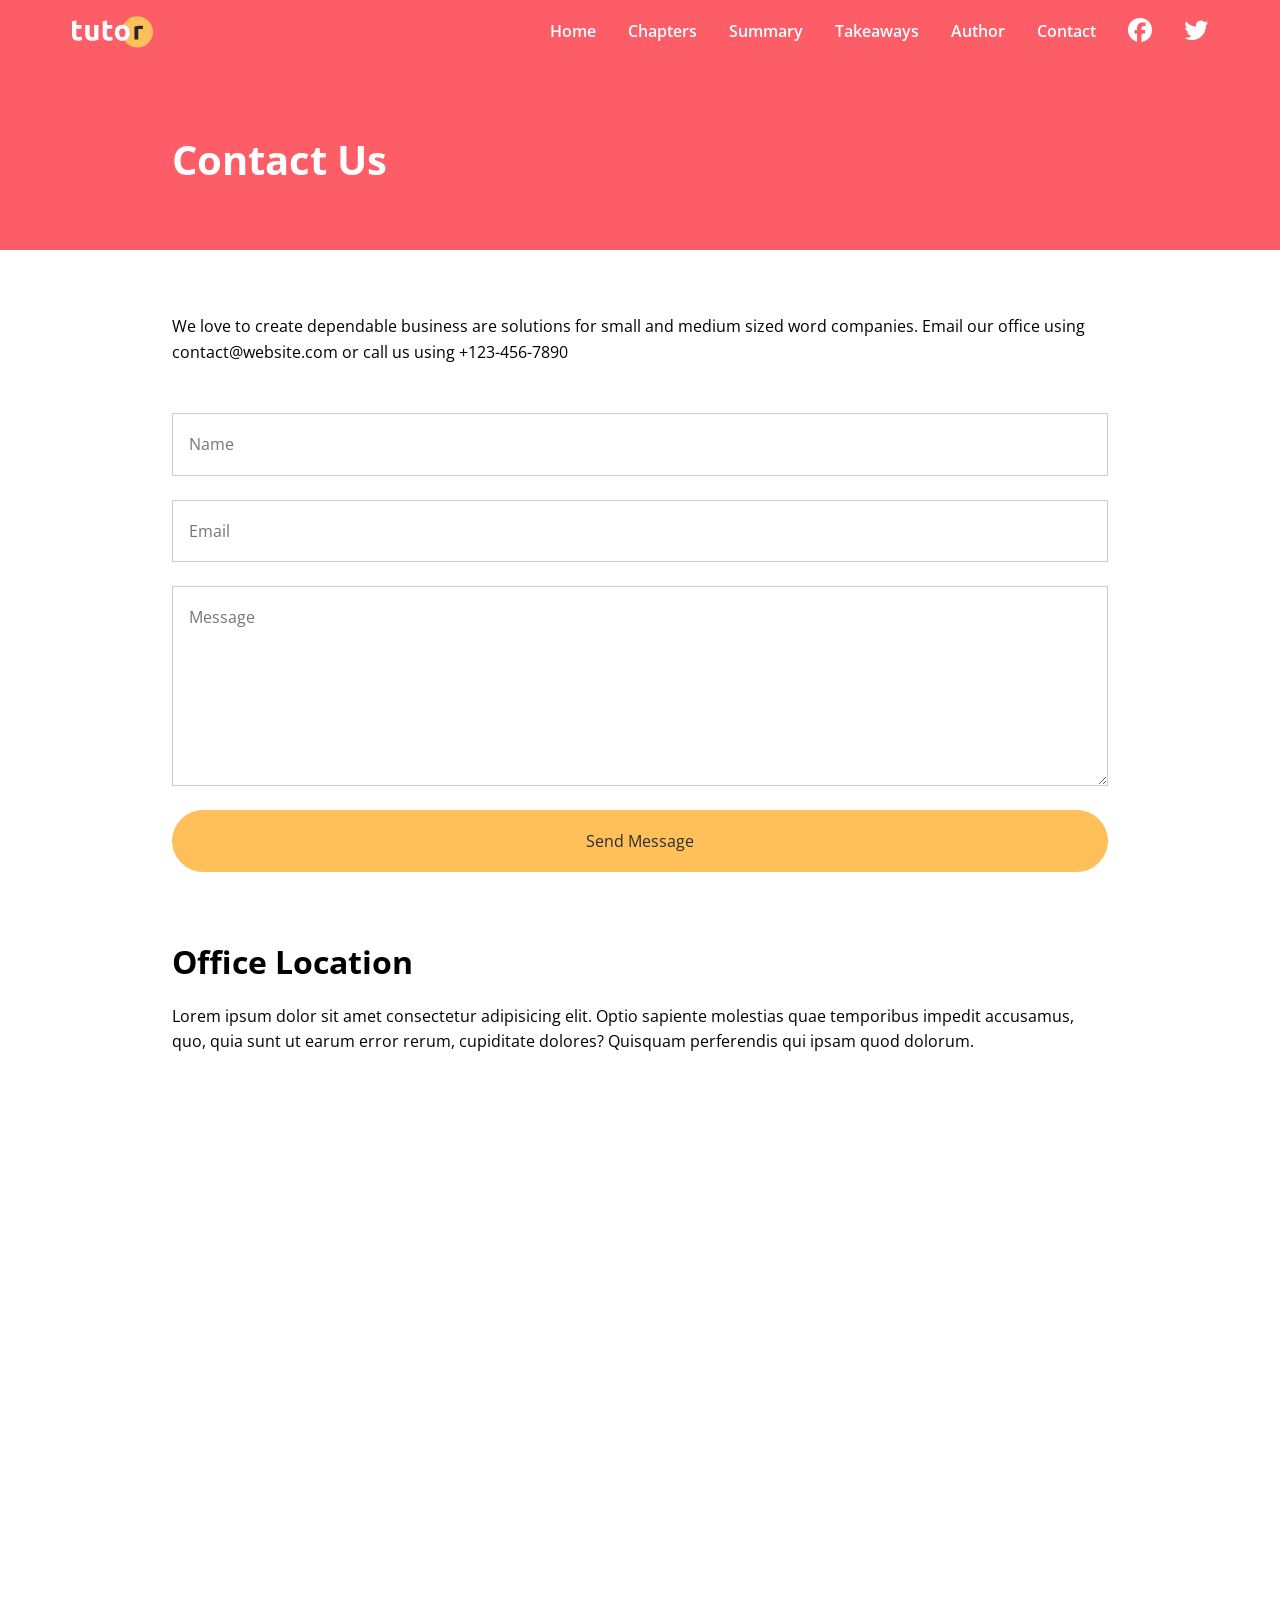
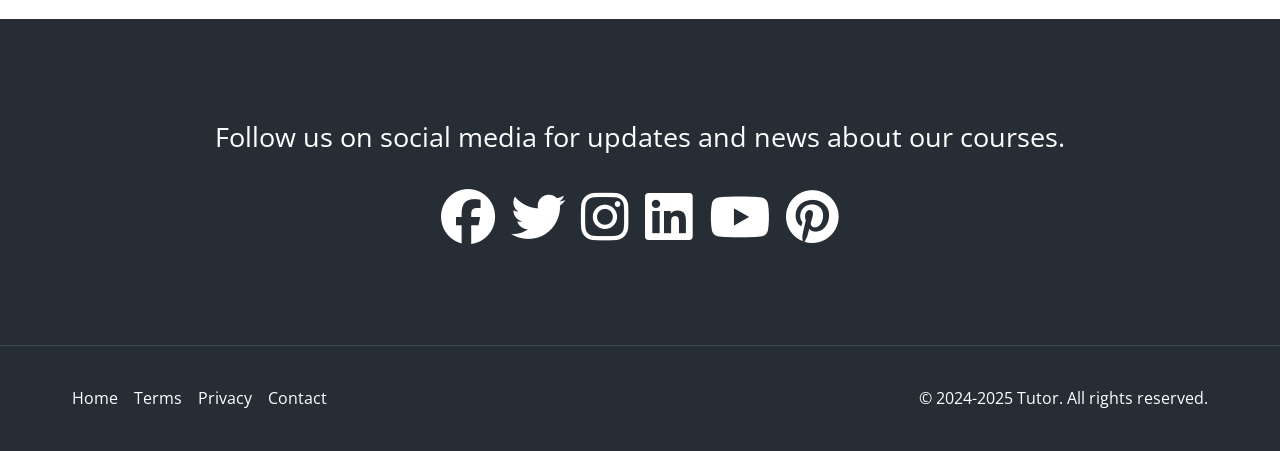
==== contact.html @ ddd4edb8 "Initial Commit" ====
<!DOCTYPE html>
<html lang="en">
<head>
  <meta charset="UTF-8">
  <meta name="viewport" content="width=device-width, initial-scale=1.0">
  <link rel="stylesheet" href="https://cdnjs.cloudflare.com/ajax/libs/font-awesome/6.7.2/css/all.min.css" integrity="sha512-Evv84Mr4kqVGRNSgIGL/F/aIDqQb7xQ2vcrdIwxfjThSH8CSR7PBEakCr51Ck+w+/U6swU2Im1vVX0SVk9ABhg==" crossorigin="anonymous" referrerpolicy="no-referrer" />
  <link rel="preconnect" href="https://fonts.googleapis.com">
  <link rel="preconnect" href="https://fonts.gstatic.com" crossorigin>
  <link href="https://fonts.googleapis.com/css2?family=Open+Sans:ital,wght@0,300..800;1,300..800&display=swap" rel="stylesheet">
  <link rel="icon" href="images/favicon.png">
  <link rel="stylesheet" href="./css/styles.css">
  <title>Welcome To Tutors</title>
</head>
<body>
  <nav class="navbar">
    <div class="navbar-flex container">
      <img src="images/logo.svg" alt="Tutor">

      <!-- Main Menu -->
      <div class="main-menu-items">
        <ul class="main-menu-list">
          <li><a href="#">Home</a></li>
          <li><a href="#chapters">Chapters</a></li>
          <li><a href="#summary">Summary</a></li>
          <li><a href="#takeaways">Takeaways</a></li>
          <li><a href="#author">Author</a></li>
          <li><a href="contact.html">Contact</a></li>
          <li><a href="http://facebook.com" target="_blank">
            <i class="fa-brands fa-facebook"></i>
          </a></li>
          <li><a href="http://twitter.com" target="_blank">
            <i class="fa-brands fa-twitter"></i>
          </a></li>
        </ul>
      </div>
      
      <!-- Mobile Menu -->
      <div class="mobile-menu">
       <!-- Hamburger Button -->
        <div class="mobile-menu-toggle">
        <i class="fas fa-bars fa-2x"></i>
        </div>
        <!-- Mobile Menu Items -->
        <div class="mobile-menu-items">
          <ul class="mobile-menu-list">
            <li><a href="#">Home</a></li>
            <li><a href="#chapters">Chapters</a></li>
            <li><a href="#summary">Summary</a></li>
            <li><a href="#takeaways">Takeaways</a></li>
            <li><a href="#author">Author</a></li>
            <li><a href="contact.html">Contact</a></li>
            <li><a href="http://facebook.com" target="_blank">
              <i class="fa-brands fa-facebook"></i>
            </a></li>
            <li><a href="http://twitter.com" target="_blank">
              <i class="fa-brands fa-twitter"></i>
            </a></li>
          </ul>
        </div>
      </div>
    </div>
  </nav>

  <!-- Inner Header -->
  <header class="inner-header">
    <div class="container-sm">
      <h1>Contact Us</h1>
    </div>
  </header>

  <section class="contact-form section">
    <div class="container-sm">
      <p>
        We love to create dependable business are solutions for small and
        medium sized word companies. Email our office using
        contact@website.com or call us using +123-456-7890
      </p>

      <form
        action="https://formspree.io/f/mwppybrp"
        method="POST">
        <input type="text" name='name' placeholder="Name">
        <input type="email" name='email' placeholder="Email">
        <textarea name="message" placeholder="Message"></textarea>
        <button type="submit" class="btn">Send Message</button>
      </form>
    </div>
  </section>

  <!-- Location -->
  <div class="location section">
    <div class="container-sm">
      <h2>Office Location</h2>
      <p>Lorem ipsum dolor sit amet consectetur adipisicing elit. Optio sapiente molestias quae temporibus impedit accusamus, quo, quia sunt ut earum error rerum, cupiditate dolores? Quisquam perferendis qui ipsam quod dolorum.</p>
      <div class="map">
        <iframe src="https://www.google.com/maps/embed?pb=!1m18!1m12!1m3!1d2455.5124753357427!2d47.82884887714137!3d52.01576107193333!2m3!1f0!2f0!3f0!3m2!1i1024!2i768!4f13.1!3m3!1m2!1s0x416b8eb6922a7a7f%3A0xe0f4222cad5ca24c!2z0YPQuy4g0KHRgtC10L_QvdCw0Y8sIDEyLzEsINCR0LDQu9Cw0LrQvtCy0L4sINCh0LDRgNCw0YLQvtCy0YHQutCw0Y8g0L7QsdC7LiwgNDEzODY0!5e0!3m2!1sru!2sru!4v1736764170391!5m2!1sru!2sru" width="400" height="300" style="border:0;" allowfullscreen="" loading="lazy" referrerpolicy="no-referrer-when-downgrade"></iframe>
      </div>
    </div>
  </div>

  <!-- Social -->
  <section class="social section">
    <div class="container">
      <p>
        Follow us on social media for updates and news about our courses.
      </p>
      <div class="social-icons">
        <a href="#"><i class="fa-brands fa-facebook fa-2x"></i></a>
        <a href="#"><i class="fa-brands fa-twitter fa-2x"></i></a>
        <a href="#"><i class="fa-brands fa-instagram fa-2x"></i></a>
        <a href="#"><i class="fa-brands fa-linkedin fa-2x"></i></a>
        <a href="#"><i class="fa-brands fa-youtube fa-2x"></i></a>
        <a href="#"><i class="fa-brands fa-pinterest fa-2x"></i></a>
      </div>
    </div>
  </section>

  <footer class="footer">
  <div class="container footer-flex">
    <ul class="footer-links">
      <li><a href="#">Home</a></li>
      <li><a href="#">Terms</a></li>
      <li><a href="#">Privacy</a></li>
      <li><a href="#">Contact</a></li>
    </ul>
    <p>&copy; 2024-2025 Tutor. All rights reserved.</p>
  </div>
  </footer>

  <script src="js/script.js"></script>
</body>
</html>
---- css/styles.css ----
*,
*::before,
*::after {
  margin: 0;
  padding: 0;
  box-sizing: border-box;
}

:root {
  --primary-color: #fc5d66;
  --secondary-color: #ffc05a;
  --light-color: #f9fafb;
  --dark-color: #272d35;
}

html, body {
  font-family: 'Open Sans', sans-serif;
  scroll-behavior: smooth;
  line-height: 1.6;
}

a {
  text-decoration: none;
}

ul {
  list-style: none;
}

img {
  max-width: 100%;
}

/* Utility Classes */
.btn {
  display: inline-block;
  padding: 1.2rem 2.3rem;
  border: 1px solid var(--secondary-color);
  border-radius: 32px;
  background-color: var(--secondary-color);
  color: var(--dark-color);
  cursor: pointer;
  transition: all 0.2s ease;
}

.btn:hover {
  background: var(--primary-color);
  color: #fff;
  border-color: #fff;
}

.container {
  max-width: 1200px;
  margin: 0 auto;
  padding: 0 2rem;
}

.container-sm {
  max-width: 1000px;
  margin: 0 auto;
  padding: 0 2rem;
}

.section {
  margin: 4rem 0;
}

/* Text Classes */
.text-primary {
  color: var(--primary-color);
}

.text-secondary {
  color: var(--secondary-color);
}

/* Section Header */
.section-header {
  max-width: 750px;
  margin: 0 auto;
  text-align: center;
  margin-bottom: 3rem;
}

.section-header h2 {
  font-size: 2rem;
  font-weight: 700;
  color: var(--dark-color);
  margin-bottom: 0.5rem;
}

.section-header p {
  font-size: 1.2rem;
  color: var(--dark-color)
}

.heading-border {
  width: 64px;
  height: 4px;
  background-color: var(--primary-color);
  margin: 0 auto 2rem;
}

/* Card */
.card {
  display: flex;
  flex-direction: column;
  align-items: center;
  justify-content: center;
  text-align: center;
  padding: 2rem 1.75rem;
  background-color: #fff;
  box-shadow: 0 4px 12px 0 rgba(0,0,0, 0.3)
}

/* Navbar */
.navbar {
  background-color: transparent;
  color: white;
  padding: 1rem 2rem;
  position: fixed;
  top: 0;
  right: 0;
  left: 0;
  z-index: 1000;
  transition: background-color 0.3s ease-in-out;
}

.navbar.navbar-scroll {
  background-color: rgba(235, 77, 85, 0.8);
  backdrop-filter: blur(10px)
}

.navbar img {
  width: 81px;
  height: 32px;
}

.navbar-flex {
  display: flex;
  justify-content: space-between;
  align-items: center;
}

.navbar .main-menu-list {
  display: flex;
  gap: 2rem;
  justify-content: center;
  align-items: center;
  font-weight: 600;
}

.navbar a {
  color: #fff;
}

.navbar a:hover {
  color: var(--secondary-color);
}

.navbar i {
  font-size: 1.5rem;
}

/* Mobile Menu */
.mobile-menu {
  display: none;
}

.navbar .mobile-menu-toggle {
  color: #fff;
  cursor: pointer;
}

.navbar .mobile-menu-items {
  position: absolute;
  background-color: rgba(0,0,0, 0.8);
  top: 100%;
  left: 0;
  width: 100%;
  opacity: 0.95;
  padding: 3rem 2rem;
  text-align: center;
  box-shadow: 0 2px 5px rgba(0,0,0,0.1);
  border-top: 1px solid rgba(255, 255, 255, 0.1);
  transform: translateX(100%);
  transition: transform 0.3s ease;
}

.navbar .mobile-menu-items.active {
  transform: translateX(0);
}

.navbar .mobile-menu-list {
  display: flex;
  flex-direction: column;
  gap: 2rem;
  font-size: 1.2rem;
}

/* Hero */
.hero {
  background: #000 url('../images/header-background.jpg') center center/cover no-repeat;
  padding: 11.5rem 2rem 8rem;
  color: #fff;
  overflow-x: hidden;
  position: relative;
}

.hero .hero-flex {
  display: flex;
  justify-content: space-between;
  align-items: center;
  gap: 6rem;
  padding-bottom: 8rem;
}

.hero h1 {
  font-size: 3.5rem;
  line-height: 1.2;
  font-weight: 700;
  margin-bottom: 1rem;
}

.hero p {
  font-size: 1.2rem;
  margin-bottom: 2rem;
  line-height: 1.8;
  font-weight: 400;
}

.hero img {
  width: 100%;
  margin-right: -100px;
}

.hero .frame-decoration {
  position: absolute;
  bottom: 0;
  left: 0;
  width: 100%;
  height: 100px;
}

/* Learn Topics */
.topics {
  display: grid;
  grid-template-columns: repeat(4, 1fr);
  gap: 2rem;
}

.topics img {
  transition: transform 0.3s;
}

.topics img:hover {
  transform: scale(1.1);
}

.topics h3 {
  font-size: 1rem;
  font-weight: 700;
  margin: 0.5rem 0;
}

/* Chapter Cards */
.chapter-cards {
  display: grid;
  grid-template-columns: repeat(3, 1fr);
  gap: 2rem;
  padding: 1rem 0 4rem;
}

.chapter-cards img {
  width: 130px;
  margin-top: 1rem;
}

.chapter-cards h3 {
  font-size: 1.25rem;
  font-weight: 700;
  margin: 1rem 0;
}

/* Summary */
.summary {
  background-color: var(--light-color);
  color: var(--dark-color);
  padding: 4rem 2rem 5rem;
}

.summary .section-lists {
  background-color: #fff;
  padding: 2rem;
}

.summary .list-header {
  background-color: var(--primary-color);
  color: #fff;
  padding: 0.5rem 1rem;
  font-size: 1.2rem;
  font-weight: 700;
  margin: 1rem 0;
}

.summary .list-item {
  padding: 1.4rem;
  border-bottom: 1px solid #f1f4f6;
}

.summary .list-item:last-child {
  border-bottom: none;
}

/* Info Section */
.info-container {
  background: url('../images/audience.jpg') top center/cover no-repeat;
  display: flex;
}

.info-content {
  background-color: var(--primary-color);
  color: #fff;
  flex: 1;
  padding: 4rem;
}

.info-left {
  width: 50%;
}

.info-content h2 {
  font-size: 2rem;
  margin-bottom: 1rem;
  font-weight: 700;
}

.info-content p {
  font-size: 1.2rem;
  margin-bottom: 2rem;
}

.info-content ul li {
  font-size: 1.2rem;
  line-height: 2;
}

.info-content i {
  margin-right: 0.5rem;
  color: var(--secondary-color)
}

/* Takeaways */
.takeaways-cards {
  display: grid;
  grid-template-columns: repeat(3, 1fr);
  gap: 2rem;
  padding: 1.5rem 0;
}

.takeaways-cards .card {
  flex-direction: row;
  text-align: left;
}

.takeaways-cards .card i {
  margin-right: 1rem;
}

/* Details */
.details .details-flex { 
  display: flex;
  gap: 4rem;
  align-items: center;
  justify-content: center;
}

.details img {
  width: 100%;
  max-width: 500px;
}

.details h2 {
  font-size: 2rem;
  font-weight: 700;
  margin-bottom: 0.5rem;
}

.details .heading-border {
  margin: 0;
}

.details p {
  margin: 1rem 0 2rem;
}

/* Author */
.details + .details .details-flex {
  flex-direction: row-reverse;
}

.details ul {
  margin-bottom: 2rem;
}

.details ul li {
  line-height: 2;
}

.details i {
  margin-right: 0.5rem;
}

/* Stats */
.stats {
  background: #000 url('../images/stats-background.jpg') center center/cover no-repeat;
  color: #fff;
}

.stats-flex {
  display: flex;
  justify-content: space-between;
  align-items: center;
  padding: 4rem 2rem;
}

.stats img {
  width: 100%;
  max-width: 500px;
}

.stats-content {
  max-width: 500px;
}

.stats .stats-numbers {
  display: flex;
  gap: 2rem;
  margin: 2rem 0;
  text-align: center;
  justify-content: center;
  align-items: center;
  flex-wrap: wrap;
}

.stats .stats-numbers h3 {
  font-size: 3rem;
  font-weight: 700;
}

.stats .stats-numbers p {
  font-size: 0.8rem;
}

.stats .stats-text {
  font-size: 1.2rem;
  margin-bottom: 2rem;
  text-align: center;
}

.stats .btn {
  display: block;
  margin: 0 auto;
  text-align: center;
  width: 200px;
}

/* Newsletter */
.newsletter {
  text-align: center;
  margin: 0 2rem;
}

.newsletter-flex {
  display: flex;
  gap: 1rem;
  flex-direction: column;
  justify-content: center;
  align-items: center;
  background-color: var(--light-color);
  border: 1px solid #eee;
  padding: 4rem 2rem;
}

.newsletter h2 {
  font-size: 2rem;
  font-weight: 700;
}

.newsletter p {
  max-width: 600px;
}

.newsletter input[type='email'] {
  padding: 1rem 2rem;
  border: 1px solid #ccc;
  border-radius: 32px;
  width: 100%;
  max-width: 400px;
  margin: 1rem 0;
}

/* Social */
.social {
  background-color: var(--dark-color);
  color: #fff;
  padding: 6rem 2rem;
  text-align: center;
  font-size: 1.7rem;
  margin-bottom: 0;
}

.social a {
  color: #fff;
}

.social a:hover {
  color: var(--secondary-color);
}

.social p {
  margin-bottom: 2rem;
}

.social .social-icons {
  display: flex;
  justify-content: center;
  gap: 1rem;
  margin-top: 2rem;
}

/* Footer */
.footer {
  background-color: var(--dark-color);
  color: #fff;
  border-top: 1px solid #384653;
  padding: 0.5rem 2rem;
}

.footer-flex {
  display: flex;
  justify-content: space-between;
  align-items: center;
}

.footer a {
  color: #fff;
}

.footer a:hover {
  color: var(--secondary-color);
}

.footer ul {
  display: flex;
  justify-content: center;
  gap: 1rem;
  margin: 2rem 0;
}

/* Inner Header */
.inner-header {
  background-color: var(--primary-color);
  color: #fff;
  height: 250px;
  padding-top: 8rem;
}

.inner-header h1 {
  font-size: 2.5rem;
  font-weight: 700;
  margin-bottom: 1rem;
}

/* Contact Form */
.contact-form p {
  margin-bottom: 3rem;
}

.contact-form input,
.contact-form textarea {
  display: block;
  font-family: inherit;
  font-size: medium;
  width: 100%;
  margin: 1.5rem 0;
  border: 1px solid #ccc;
  padding: 1.2rem 1rem;
}

.contact-form textarea {
  height: 200px;
}

.contact-form .btn {
  display: block;
  width: 100%;
  font-size: inherit;
  font-family: inherit;
  margin: 0 auto;
}

/* Location */
.location h2 {
  font-size: 2rem;
  font-weight: 700;
  margin-bottom: 1rem;
}

.location p {
  margin-bottom: 2rem;
}

.location .map {
  overflow: hidden;
  position: relative;
  height: 0;
  margin-bottom: 3rem;
  padding-bottom: 50%;
  border-radius: 0.25rem;
}

.location .map iframe {
  position: absolute;
  top: 0;
  left: 0;
  width: 100%;
  height: 100%;
  border: none;
}

/* Media Queries */
@media(max-width: 1200px) {
  .hero .hero-flex {
    gap: 2rem;
  }

  .hero img {
    max-width: 500px;
    margin-right: 0;
  }

  .hero h1 {
    font-size: 3rem;
  }

  .topics {
    grid-template-columns: repeat(3, 1fr);
  }
}

@media(max-width: 992px) {
  .hero {
    text-align: center;
  }

  .hero .hero-flex {
    flex-direction: column;
    padding-bottom: 4rem;
  }

  .hero img {
    max-width: 600px;
    margin-top: 2rem;
  }

  .topics {
    grid-template-columns: repeat(2, 1fr);
  }

  .chapter-cards {
    grid-template-columns: 1fr;
  }

  .takeaways-cards {
    grid-template-columns: 1fr;
  }

  .details-flex,
  .details + .details .details-flex,
  .stats .stats-flex {
    flex-direction: column;
    gap: 2rem;
  }
}

@media(max-width: 768px) {
  .main-menu-items {
    display: none;
  }

  .navbar .mobile-menu {
    display: block;
  }

  .navbar .mobile-menu-toggle {
    display: block;
    padding: 10px;
  }

  .info-container {
    flex-direction: column;
  }

  .info-content {
    padding: 2rem;
  }

  .info-content h2 {
    font-size: 1.5rem;
  }

  .info-content p {
    font-size: 1rem;
  }

  .info-left {
    display: none;
  }

  .social .social-icons {
    flex-wrap: wrap;
  }

  .social p {
    font-size: 1.2rem;
  }

  .social i {
    font-size: 2rem;
  }

  .footer {
    padding: 0.5rem 1rem;
  }

  .footer-flex {
    flex-direction: column;
    text-align: center;
  }
}

@media(max-width: 576px) {
  .hero {
    padding-right: 0.2rem;
    padding-left: 0.2rem;
  }

  .hero h1 {
    font-size: 2.5rem;
  }

  .hero img {
    max-width: 350px;
  }

  .topics {
    grid-template-columns: 1fr;
  }

  .summary .container {
    padding: 0;
  }

  .stats .stats-numbers {
    flex-direction: column;
  }

  .newsletter h2 {
    font-size: 1.5rem;
  }

  .newsletter p {
    display: none;
  }
}
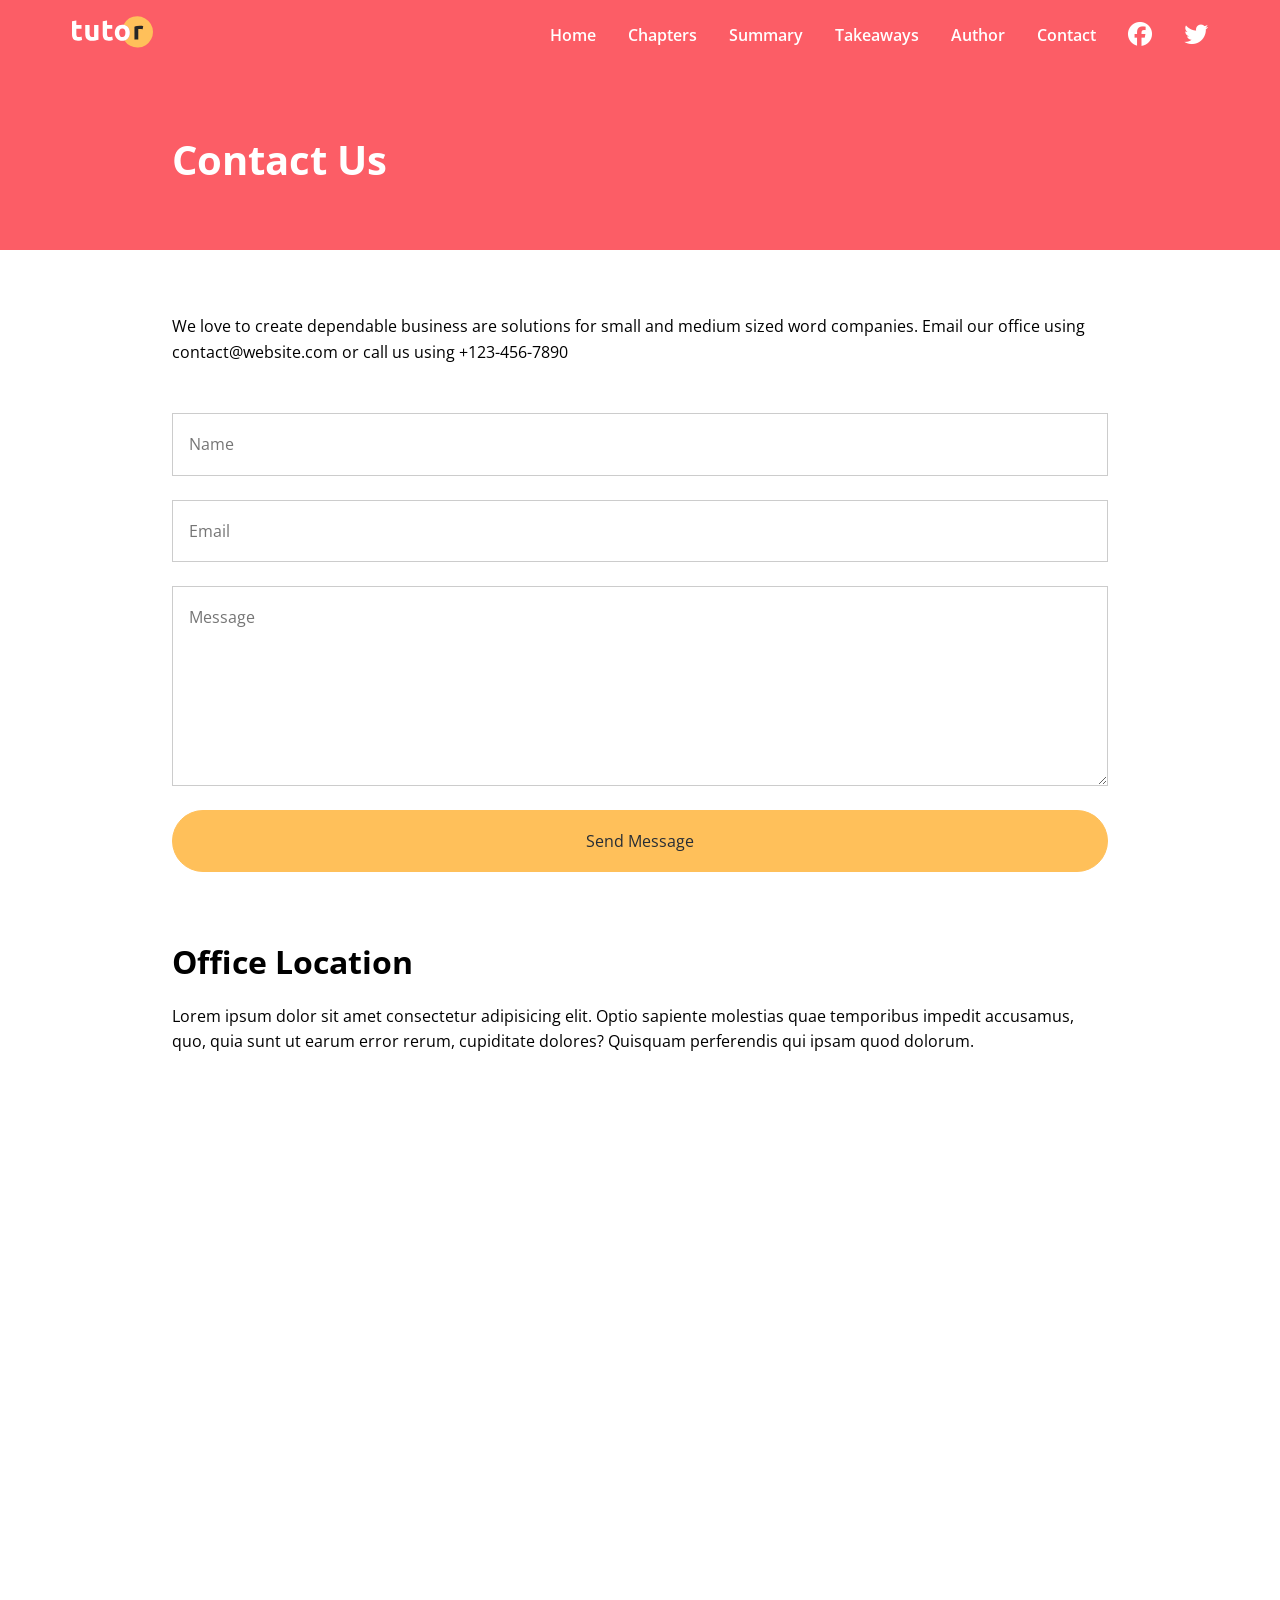
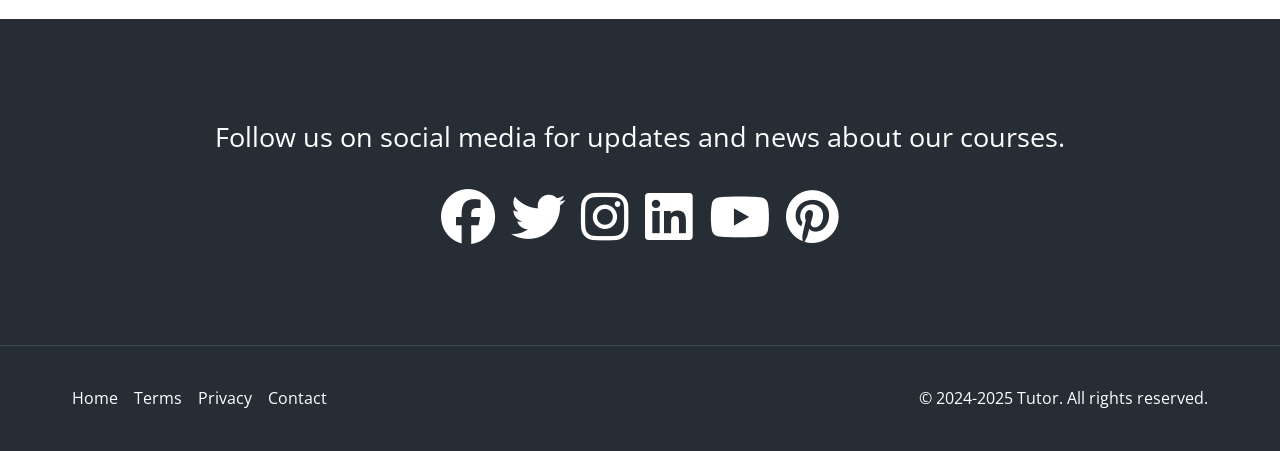
==== commit 3226a30e: "Added aria" ====
--- a/contact.html
+++ b/contact.html
@@ -12,23 +12,26 @@
   <title>Welcome To Tutors</title>
 </head>
 <body>
-  <nav class="navbar">
+  <nav class="navbar" role="navigation" aria-label="Main Navigation">
     <div class="navbar-flex container">
-      <img src="images/logo.svg" alt="Tutor">
+      <a href="#" aria-label="Logo Home Link">
+        <img src="images/logo.svg" alt="Tutor Logo">
+      </a>
 
       <!-- Main Menu -->
       <div class="main-menu-items">
         <ul class="main-menu-list">
-          <li><a href="#">Home</a></li>
+          <li><a href="/">Home</a></li>
           <li><a href="#chapters">Chapters</a></li>
           <li><a href="#summary">Summary</a></li>
           <li><a href="#takeaways">Takeaways</a></li>
           <li><a href="#author">Author</a></li>
           <li><a href="contact.html">Contact</a></li>
-          <li><a href="http://facebook.com" target="_blank">
+          <li><a href="http://facebook.com" target="_blank"
+            aria-label="Follow Us On Facebook">
             <i class="fa-brands fa-facebook"></i>
           </a></li>
-          <li><a href="http://twitter.com" target="_blank">
+          <li><a href="http://twitter.com" target="_blank" aria-label="Follow Us On Twitter">
             <i class="fa-brands fa-twitter"></i>
           </a></li>
         </ul>
@@ -37,22 +40,23 @@
       <!-- Mobile Menu -->
       <div class="mobile-menu">
        <!-- Hamburger Button -->
-        <div class="mobile-menu-toggle">
+        <div class="mobile-menu-toggle" role="button" aria-expanded="false" aria-controls="mobile-menu-items" aria-label="Open mobile menu" tabindex="0">
         <i class="fas fa-bars fa-2x"></i>
         </div>
         <!-- Mobile Menu Items -->
-        <div class="mobile-menu-items">
+        <div id="mobile-menu-items" class="mobile-menu-items">
           <ul class="mobile-menu-list">
-            <li><a href="#">Home</a></li>
+            <li><a href="/">Home</a></li>
             <li><a href="#chapters">Chapters</a></li>
             <li><a href="#summary">Summary</a></li>
             <li><a href="#takeaways">Takeaways</a></li>
             <li><a href="#author">Author</a></li>
             <li><a href="contact.html">Contact</a></li>
-            <li><a href="http://facebook.com" target="_blank">
+            <li><a href="http://facebook.com" target="_blank"
+              aria-label="Follow Us On Facebook">
               <i class="fa-brands fa-facebook"></i>
             </a></li>
-            <li><a href="http://twitter.com" target="_blank">
+            <li><a href="http://twitter.com" target="_blank" aria-label="Follow Us On Twitter">
               <i class="fa-brands fa-twitter"></i>
             </a></li>
           </ul>
@@ -105,12 +109,12 @@
         Follow us on social media for updates and news about our courses.
       </p>
       <div class="social-icons">
-        <a href="#"><i class="fa-brands fa-facebook fa-2x"></i></a>
-        <a href="#"><i class="fa-brands fa-twitter fa-2x"></i></a>
-        <a href="#"><i class="fa-brands fa-instagram fa-2x"></i></a>
-        <a href="#"><i class="fa-brands fa-linkedin fa-2x"></i></a>
-        <a href="#"><i class="fa-brands fa-youtube fa-2x"></i></a>
-        <a href="#"><i class="fa-brands fa-pinterest fa-2x"></i></a>
+        <a href="https://facebook.com" target="_blank" aria-label="Follow Us On facebook"><i class="fa-brands fa-facebook fa-2x"></i></a>
+        <a href="https://twitter.com" target="_blank" aria-label="Follow Us On twitter"><i class="fa-brands fa-twitter fa-2x"></i></a>
+        <a href="https://instagram.com" target="_blank" aria-label="Follow Us On instagram"><i class="fa-brands fa-instagram fa-2x"></i></a>
+        <a href="https://linkedin.com" target="_blank" aria-label="Follow Us On linkedin"><i class="fa-brands fa-linkedin fa-2x"></i></a>
+        <a href="https://youtube.com" target="_blank" aria-label="Follow Us On youtube"><i class="fa-brands fa-youtube fa-2x"></i></a>
+        <a href="https://pinterest.com" target="_blank" aria-label="Follow Us On pinterest"><i class="fa-brands fa-pinterest fa-2x"></i></a>
       </div>
     </div>
   </section>
